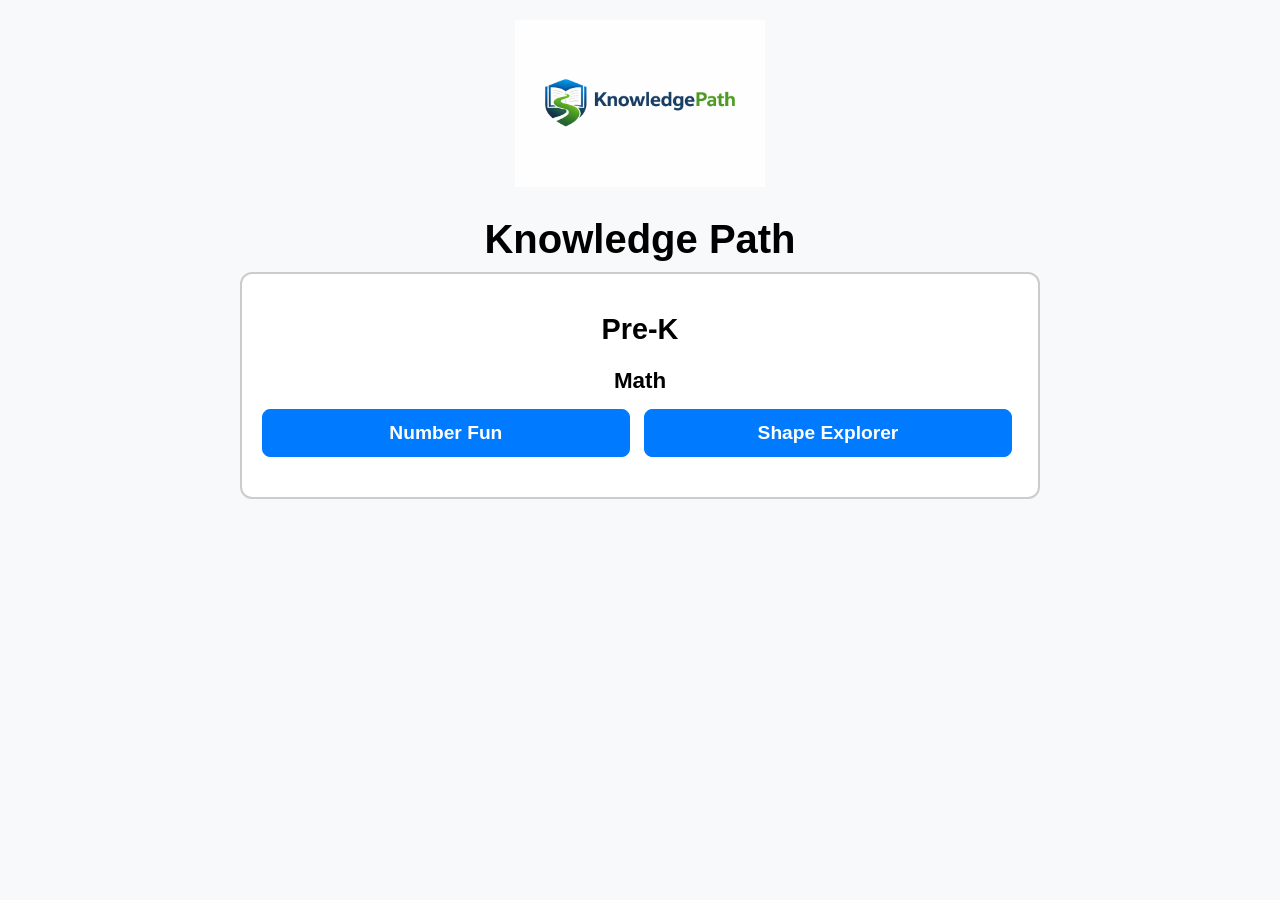
==== index.html @ 2440cc3b "Update index.html" ====
<!DOCTYPE html>
<html lang="en">
<head>
<meta charset="UTF-8">
<meta name="viewport" content="width=device-width, initial-scale=1.0">
<title>Knowledge Path</title>
<link rel="icon" href="logos/favicon.ico">
<link rel="stylesheet" href="style.css">
</head>
<body>

<!-- Banner logo -->
<img src="logos/bannerLogo.png" alt="Knowledge Path" class="banner">

<h1>Knowledge Path</h1>

<!-- Pre-K Example -->
<div class="grade">
  <h2>Pre-K</h2>
  <div class="subject">
    <h3>Math</h3>
    <button class="game-btn" data-link="games/Pre-K/NumberFun.html">Number Fun</button>
    <button class="game-btn" data-link="games/Pre-K/ShapeExplorer.html">Shape Explorer</button>
  </div>
</div>

<script src="script.js"></script>
</body>
</html>
---- style.css ----
body { font-family: Arial, sans-serif; padding: 20px; max-width: 800px; margin: auto; background: #f8f9fa; }
h1 { text-align: center; font-size: 2.5em; margin-bottom: 10px; }
.banner { display: block; margin: 0 auto 30px; max-width: 250px; }
.grade { margin-bottom: 30px; border: 2px solid #ccc; padding: 15px; border-radius: 12px; background: #fff; }
.grade h2 { font-size: 1.8em; margin-bottom: 15px; text-align: center; }
.subject { margin-bottom: 20px; }
.subject h3 { margin-bottom: 10px; font-size: 1.4em; text-align: center; }
.game-btn {
  font-size: 1.2em;
  padding: 12px 20px;
  margin: 5px;
  width: 48%;
  cursor: pointer;
  border-radius: 8px;
  border: 1px solid #007BFF;
  background-color: #007BFF;
  color: #fff;
  font-weight: bold;
}
.game-btn:hover { background-color: #0056b3; }
@media (max-width: 500px) {
  .game-btn { width: 100%; margin-bottom: 10px; }
}
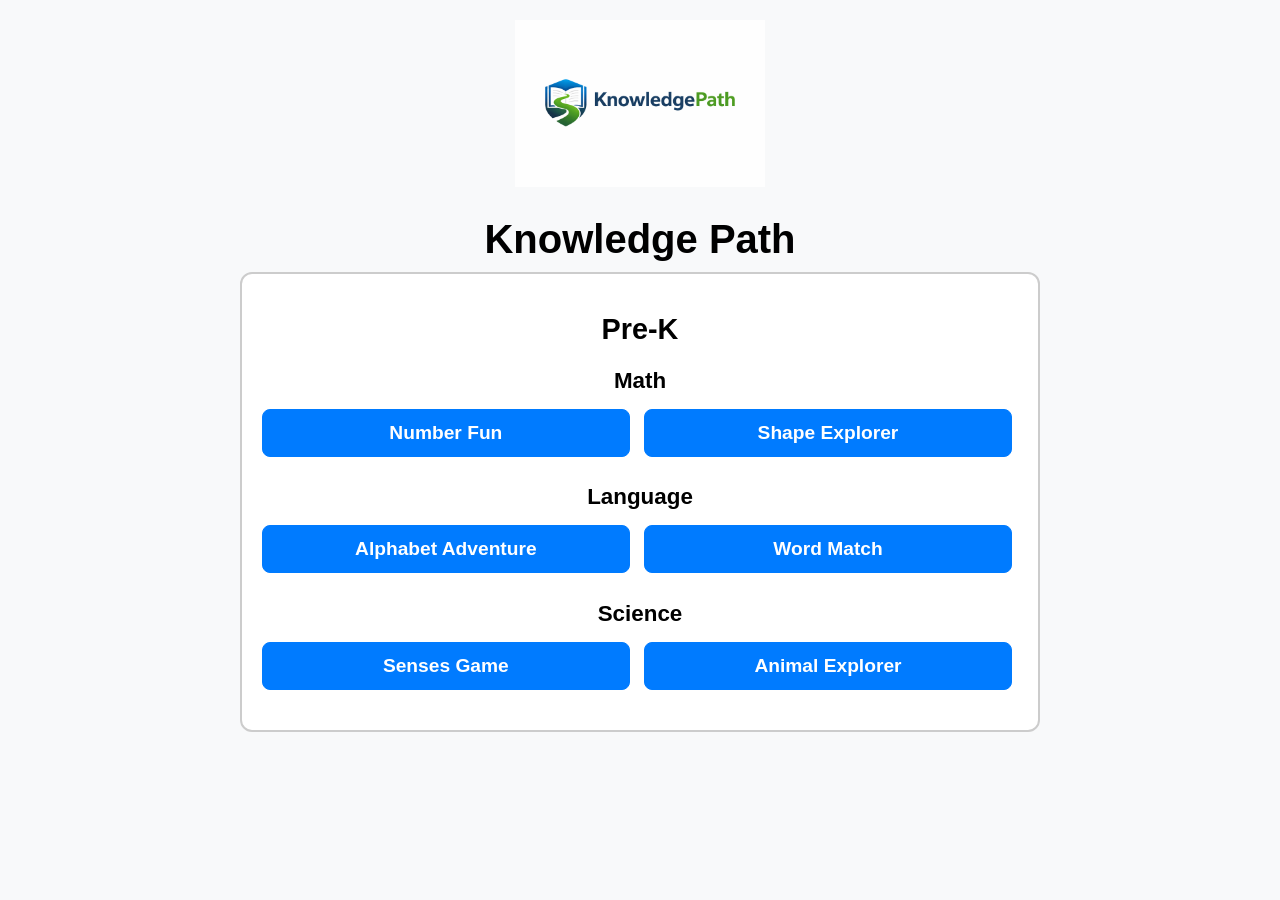
==== commit 25cdec6b: "Update index.html" ====
--- a/index.html
+++ b/index.html
@@ -17,12 +17,27 @@
 <!-- Pre-K Example -->
 <div class="grade">
   <h2>Pre-K</h2>
+
   <div class="subject">
     <h3>Math</h3>
     <button class="game-btn" data-link="games/Pre-K/NumberFun.html">Number Fun</button>
     <button class="game-btn" data-link="games/Pre-K/ShapeExplorer.html">Shape Explorer</button>
   </div>
+
+  <div class="subject">
+    <h3>Language</h3>
+    <button class="game-btn" data-link="games/Pre-K/AlphabetAdventure.html">Alphabet Adventure</button>
+    <button class="game-btn" data-link="games/Pre-K/WordMatch.html">Word Match</button>
+  </div>
+
+  <div class="subject">
+    <h3>Science</h3>
+    <button class="game-btn" data-link="games/Pre-K/SensesGame.html">Senses Game</button>
+    <button class="game-btn" data-link="games/Pre-K/AnimalExplorer.html">Animal Explorer</button>
+  </div>
 </div>
+
+<!-- Add more grades in the same format -->
 
 <script src="script.js"></script>
 </body>
--- a/style.css
+++ b/style.css
@@ -1,10 +1,16 @@
 body { font-family: Arial, sans-serif; padding: 20px; max-width: 800px; margin: auto; background: #f8f9fa; }
 h1 { text-align: center; font-size: 2.5em; margin-bottom: 10px; }
-.banner { display: block; margin: 0 auto 30px; max-width: 250px; }
+.banner { display: block; margin: 0 auto 30px; max-width: 250px; background: none; }
+
+/* Grades */
 .grade { margin-bottom: 30px; border: 2px solid #ccc; padding: 15px; border-radius: 12px; background: #fff; }
 .grade h2 { font-size: 1.8em; margin-bottom: 15px; text-align: center; }
+
+/* Subjects */
 .subject { margin-bottom: 20px; }
 .subject h3 { margin-bottom: 10px; font-size: 1.4em; text-align: center; }
+
+/* Game buttons */
 .game-btn {
   font-size: 1.2em;
   padding: 12px 20px;
@@ -18,6 +24,7 @@
   font-weight: bold;
 }
 .game-btn:hover { background-color: #0056b3; }
+
 @media (max-width: 500px) {
   .game-btn { width: 100%; margin-bottom: 10px; }
 }
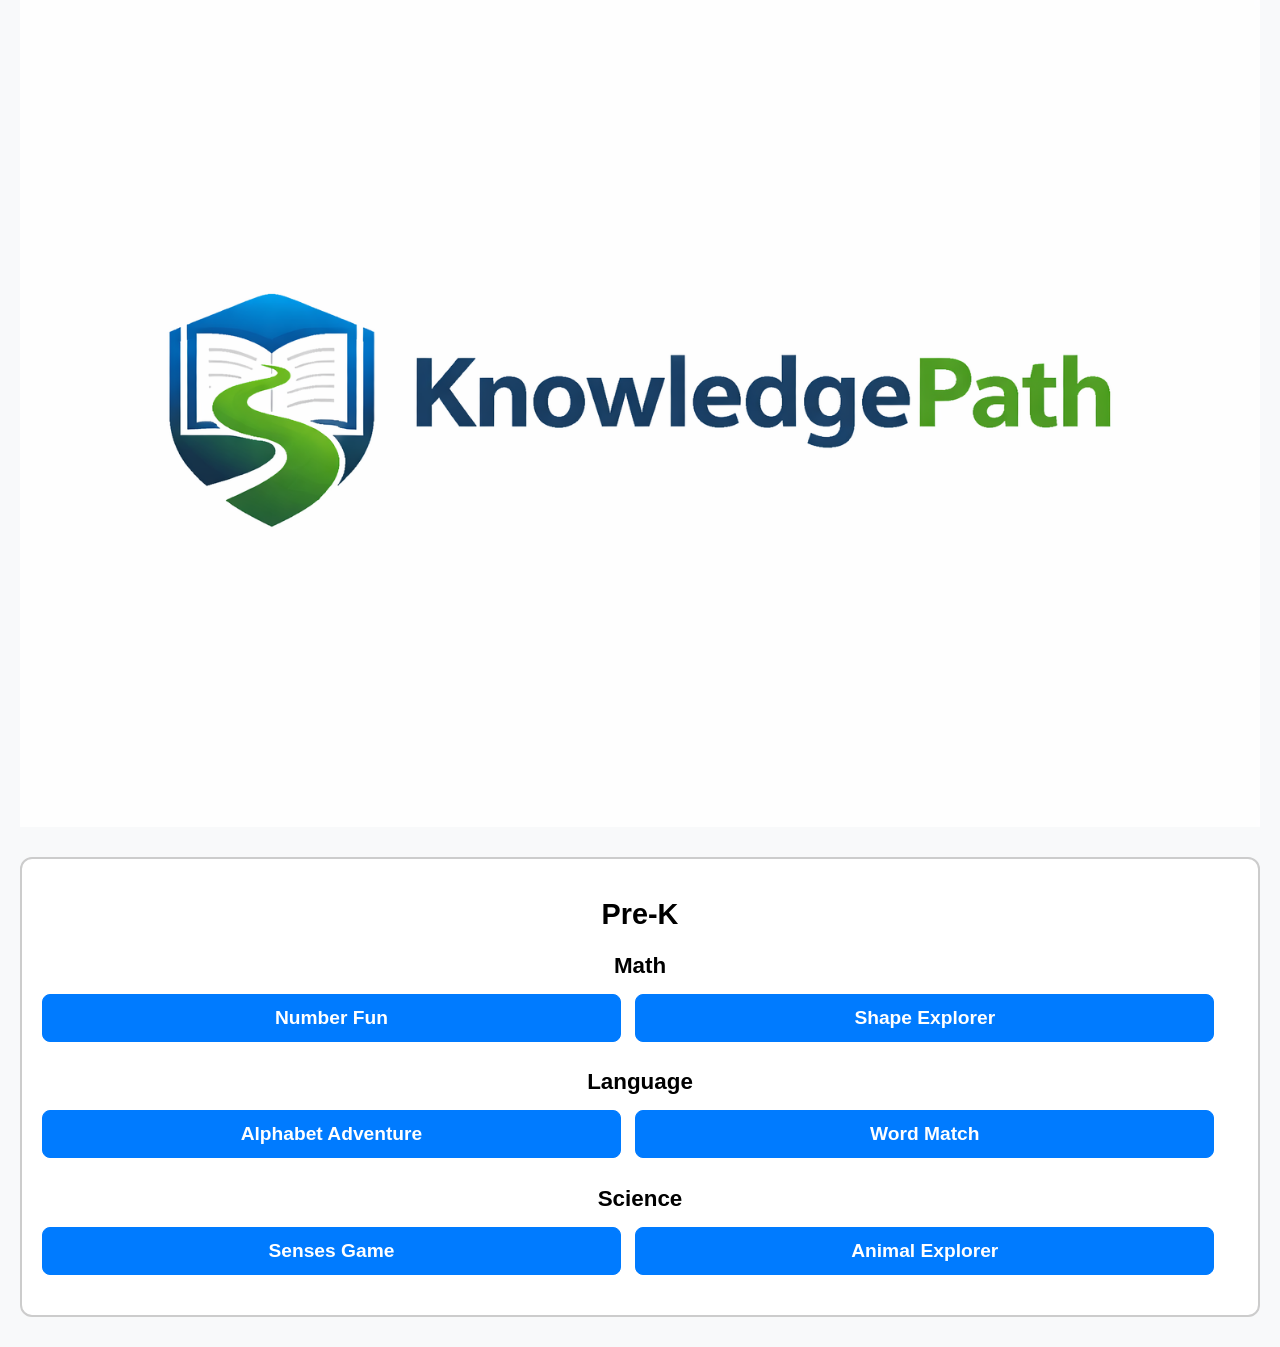
==== commit d52f55f2: "Update index.html" ====
--- a/index.html
+++ b/index.html
@@ -11,8 +11,6 @@
 
 <!-- Banner logo -->
 <img src="logos/bannerLogo.png" alt="Knowledge Path" class="banner">
-
-<h1>Knowledge Path</h1>
 
 <!-- Pre-K Example -->
 <div class="grade">
--- a/style.css
+++ b/style.css
@@ -1,14 +1,44 @@
-body { font-family: Arial, sans-serif; padding: 20px; max-width: 800px; margin: auto; background: #f8f9fa; }
-h1 { text-align: center; font-size: 2.5em; margin-bottom: 10px; }
-.banner { display: block; margin: 0 auto 30px; max-width: 250px; background: none; }
+/* Body & layout */
+body {
+  font-family: Arial, sans-serif;
+  padding: 0 20px;
+  background: #f8f9fa;
+  margin: 0;
+}
+
+/* Banner spans full width */
+.banner {
+  display: block;
+  width: 100%;
+  height: auto; /* maintain aspect ratio */
+  object-fit: cover; /* cover full width nicely */
+  border-radius: 0; /* remove circular effect */
+  margin-bottom: 30px;
+}
 
 /* Grades */
-.grade { margin-bottom: 30px; border: 2px solid #ccc; padding: 15px; border-radius: 12px; background: #fff; }
-.grade h2 { font-size: 1.8em; margin-bottom: 15px; text-align: center; }
+.grade {
+  margin-bottom: 30px;
+  border: 2px solid #ccc;
+  padding: 15px;
+  border-radius: 12px;
+  background: #fff;
+}
+.grade h2 {
+  font-size: 1.8em;
+  margin-bottom: 15px;
+  text-align: center;
+}
 
 /* Subjects */
-.subject { margin-bottom: 20px; }
-.subject h3 { margin-bottom: 10px; font-size: 1.4em; text-align: center; }
+.subject {
+  margin-bottom: 20px;
+}
+.subject h3 {
+  margin-bottom: 10px;
+  font-size: 1.4em;
+  text-align: center;
+}
 
 /* Game buttons */
 .game-btn {
@@ -22,9 +52,17 @@
   background-color: #007BFF;
   color: #fff;
   font-weight: bold;
+  display: inline-block;
+  text-align: center;
 }
-.game-btn:hover { background-color: #0056b3; }
+.game-btn:hover {
+  background-color: #0056b3;
+}
 
+/* Mobile responsiveness */
 @media (max-width: 500px) {
-  .game-btn { width: 100%; margin-bottom: 10px; }
+  .game-btn {
+    width: 100%;
+    margin-bottom: 10px;
+  }
 }
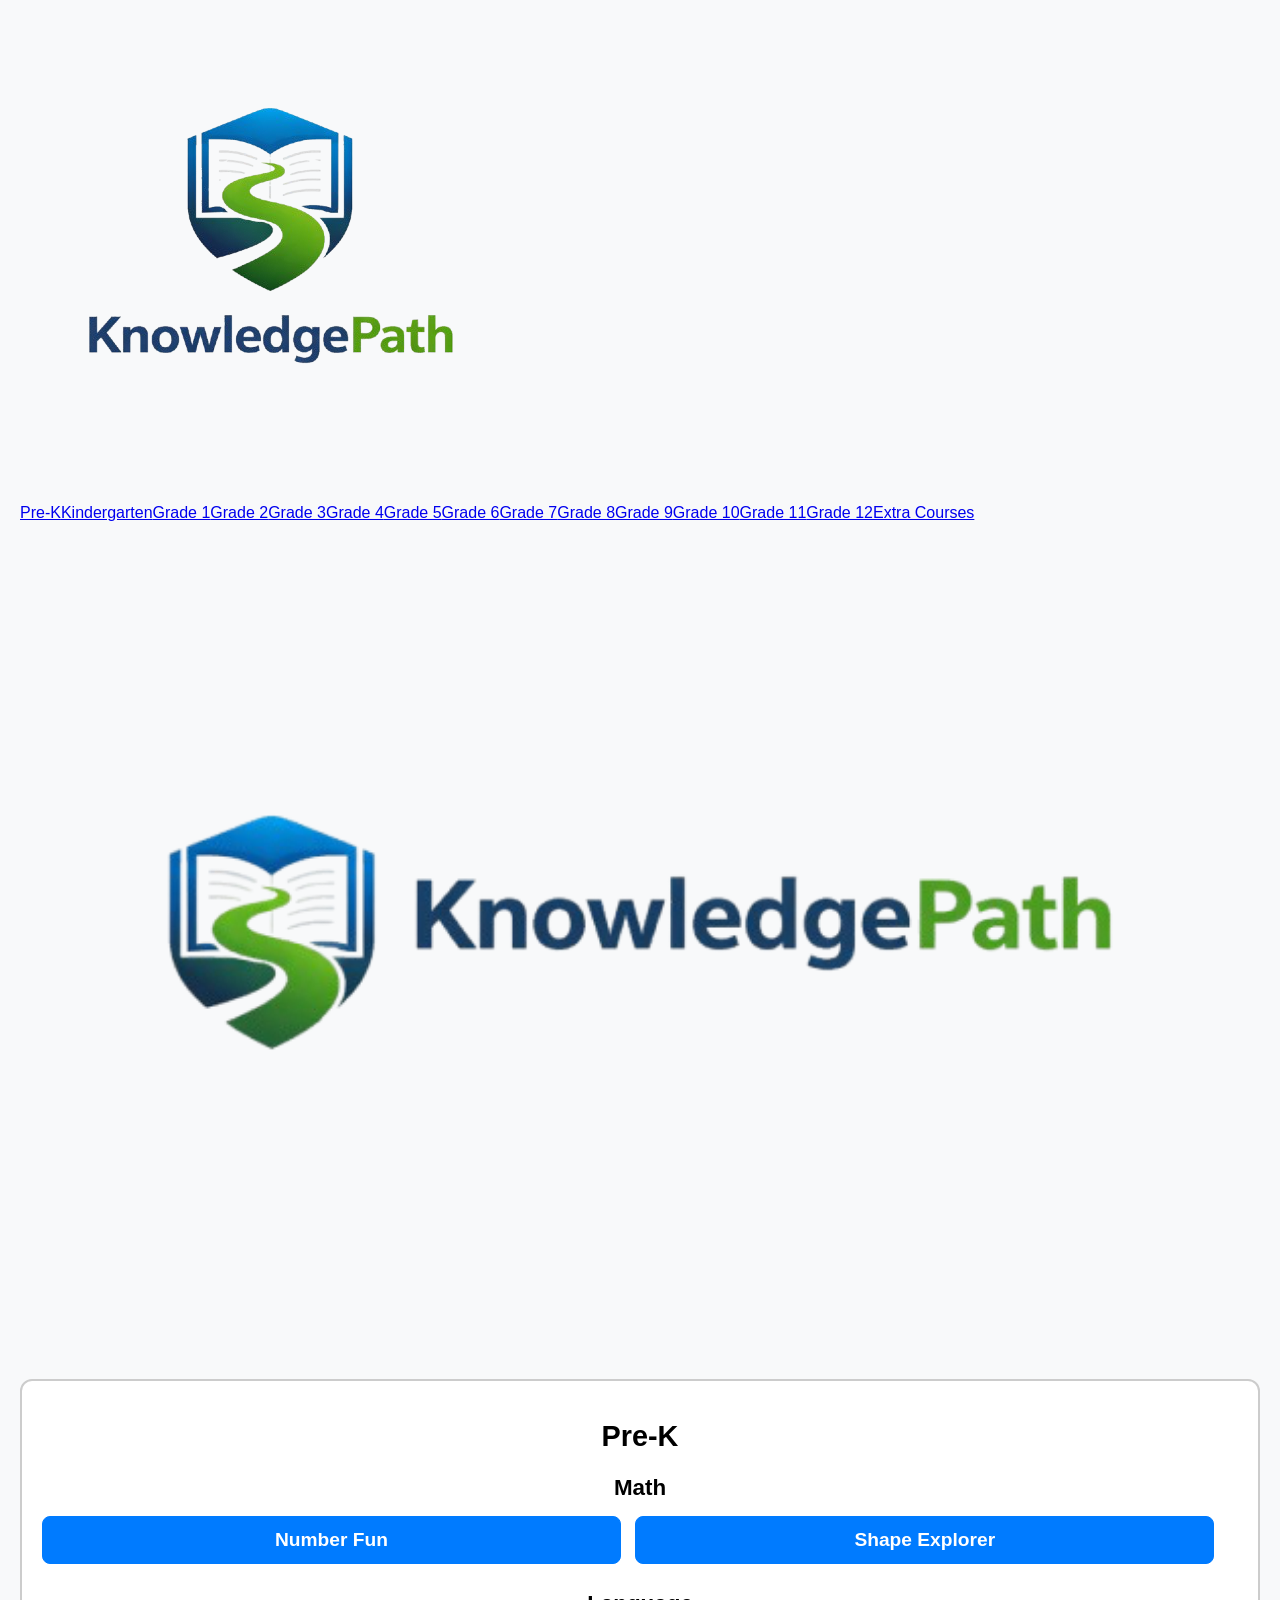
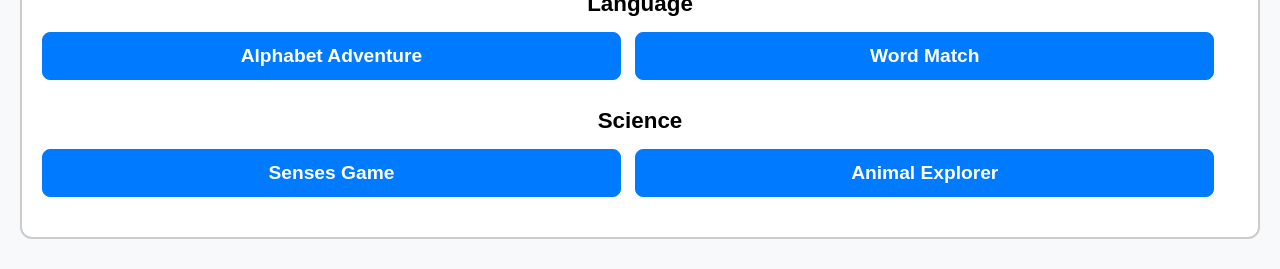
==== commit 3369d6b1: "Update index.html" ====
--- a/index.html
+++ b/index.html
@@ -38,5 +38,6 @@
 <!-- Add more grades in the same format -->
 
 <script src="script.js"></script>
+<script src="topbar.js"></script>
 </body>
 </html>
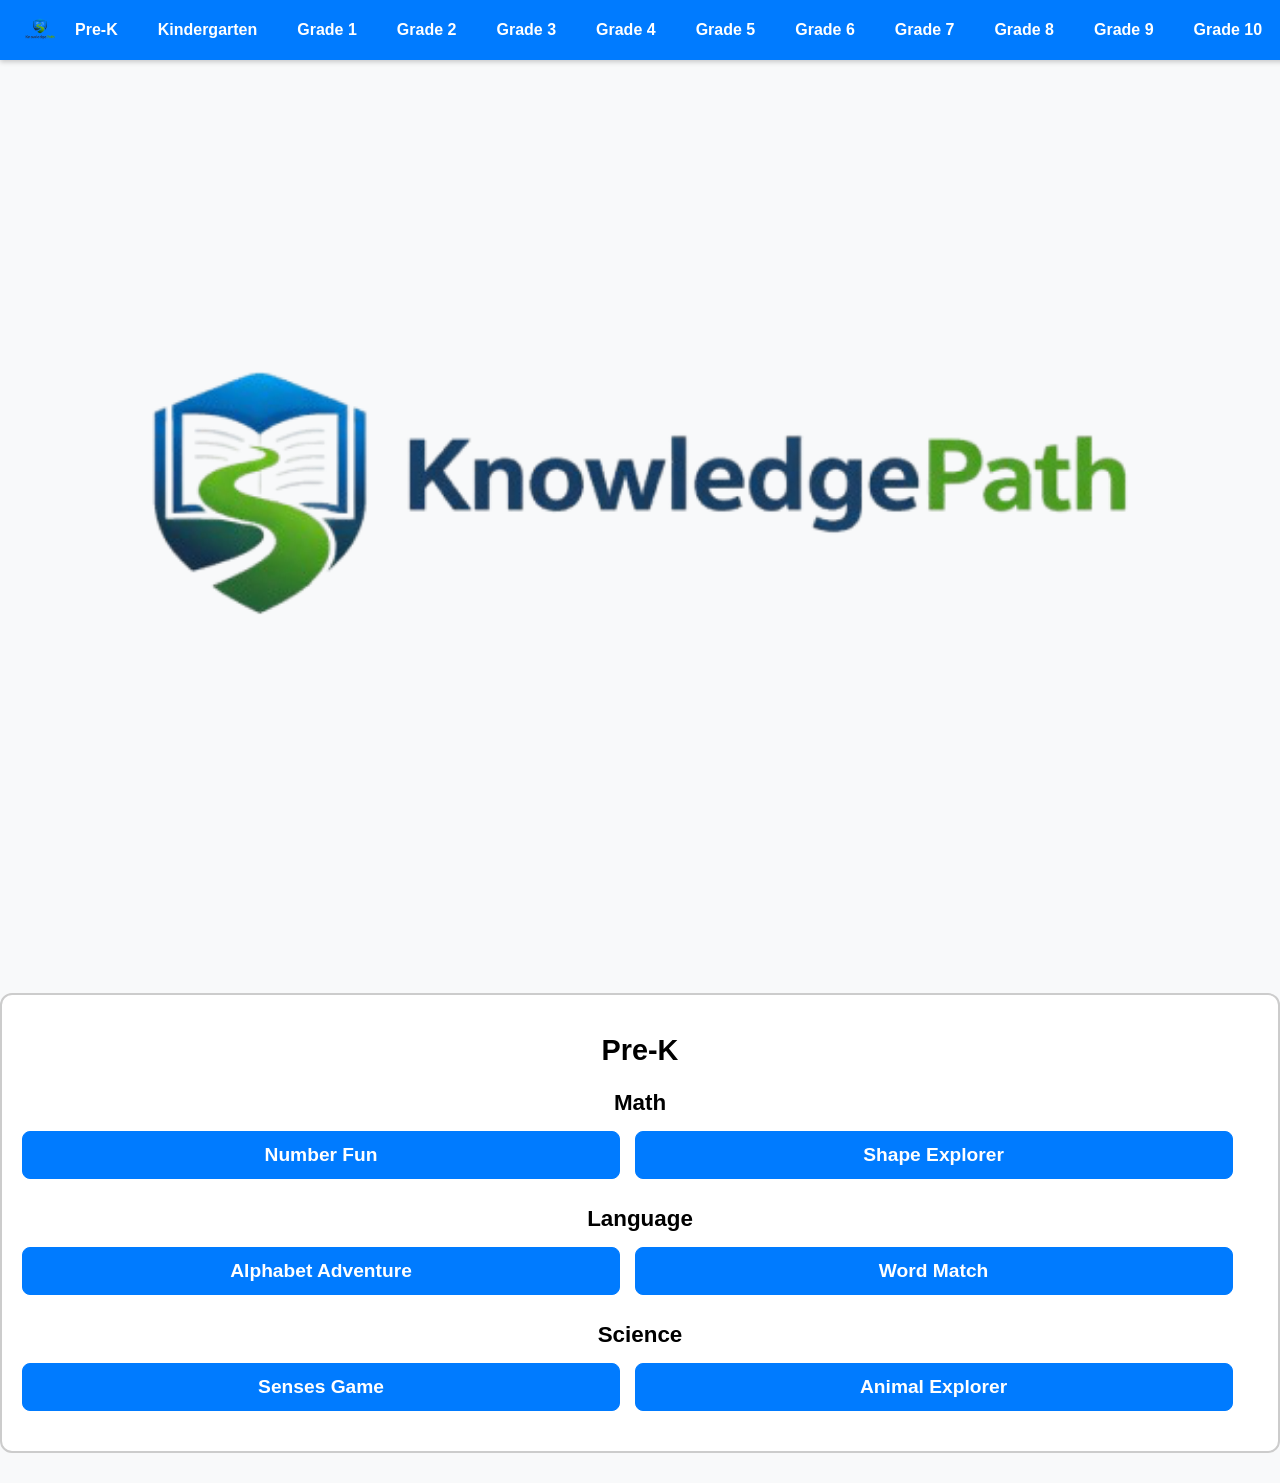
==== commit da73b4ea: "Update index.html" ====
--- a/index.html
+++ b/index.html
@@ -5,6 +5,11 @@
 <meta name="viewport" content="width=device-width, initial-scale=1.0">
 <title>Knowledge Path</title>
 <link rel="icon" href="logos/favicon.ico">
+  <!-- iOS Add to Home Screen -->
+<link rel="apple-touch-icon" href="logos/favicon.ico">
+<meta name="apple-mobile-web-app-capable" content="yes">
+<meta name="apple-mobile-web-app-title" content="Knowledge Path">
+<meta name="apple-mobile-web-app-status-bar-style" content="black-translucent">
 <link rel="stylesheet" href="style.css">
 </head>
 <body>
--- a/style.css
+++ b/style.css
@@ -1,22 +1,85 @@
-/* Body & layout */
+/* ==================== Global Styles ==================== */
 body {
   font-family: Arial, sans-serif;
-  padding: 0 20px;
+  padding: 0;
+  margin: 0;
   background: #f8f9fa;
-  margin: 0;
 }
 
-/* Banner spans full width */
+/* Links and buttons reset */
+a {
+  text-decoration: none;
+}
+
+/* ==================== Top Bar ==================== */
+.top-bar {
+  position: fixed;
+  top: 0;
+  left: 0;
+  width: 100%;
+  background-color: #007BFF;
+  display: flex;
+  align-items: center;
+  justify-content: space-between;
+  padding: 10px 20px;
+  box-shadow: 0 2px 5px rgba(0,0,0,0.2);
+  z-index: 1000;
+  flex-wrap: nowrap; /* keep all links in one row */
+  overflow-x: auto;  /* allow horizontal scroll on small screens */
+}
+
+/* Logo */
+.top-logo {
+  height: 40px;
+  cursor: pointer;
+}
+
+/* Links container */
+.links-container {
+  display: flex;
+  gap: 10px;
+  flex-wrap: nowrap;
+}
+
+/* Top links */
+.top-link {
+  color: #fff;
+  font-weight: bold;
+  padding: 8px 15px;
+  border-radius: 5px;
+  white-space: nowrap;
+  transition: background 0.2s;
+}
+.top-link:hover {
+  background-color: rgba(255,255,255,0.2);
+}
+
+/* Push content below top bar */
+body > *:not(.top-bar) {
+  margin-top: 70px; /* adjust to top bar height */
+}
+
+/* ==================== Mobile / Scroll ==================== */
+@media (max-width: 768px) {
+  .top-bar {
+    padding: 8px 10px;
+  }
+  .top-link {
+    padding: 6px 10px;
+    font-size: 0.9em;
+  }
+}
+
+/* ==================== Banner ==================== */
 .banner {
   display: block;
   width: 100%;
-  height: auto; /* maintain aspect ratio */
-  object-fit: cover; /* cover full width nicely */
-  border-radius: 0; /* remove circular effect */
+  height: auto;
+  object-fit: cover;
   margin-bottom: 30px;
 }
 
-/* Grades */
+/* ==================== Grades ==================== */
 .grade {
   margin-bottom: 30px;
   border: 2px solid #ccc;
@@ -30,7 +93,7 @@
   text-align: center;
 }
 
-/* Subjects */
+/* ==================== Subjects ==================== */
 .subject {
   margin-bottom: 20px;
 }
@@ -40,7 +103,7 @@
   text-align: center;
 }
 
-/* Game buttons */
+/* ==================== Game Buttons ==================== */
 .game-btn {
   font-size: 1.2em;
   padding: 12px 20px;
@@ -54,15 +117,32 @@
   font-weight: bold;
   display: inline-block;
   text-align: center;
+  transition: background 0.2s;
 }
 .game-btn:hover {
   background-color: #0056b3;
 }
 
-/* Mobile responsiveness */
-@media (max-width: 500px) {
+/* ==================== Mobile Responsiveness ==================== */
+@media (max-width: 600px) {
+  /* Top bar links stack vertically on mobile */
+  .links-container {
+    flex-direction: column;
+    width: 100%;
+  }
+  .top-link {
+    text-align: center;
+    width: 100%;
+  }
+
+  /* Game buttons full width on mobile */
   .game-btn {
     width: 100%;
     margin-bottom: 10px;
   }
+
+  /* Grades padding adjustment */
+  .grade {
+    padding: 10px;
+  }
 }
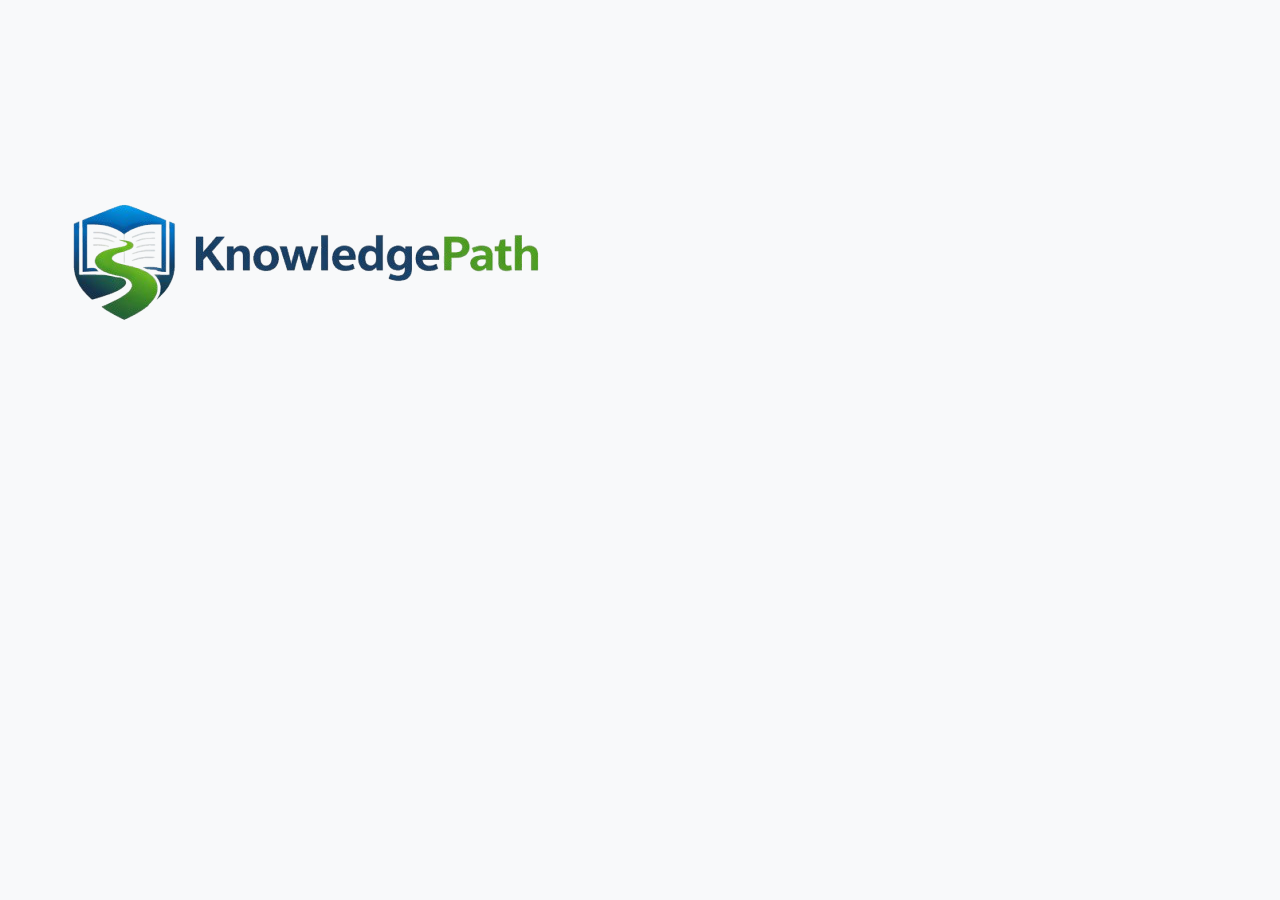
==== commit be42906a: "Update index.html" ====
--- a/index.html
+++ b/index.html
@@ -1,48 +1,22 @@
 <!DOCTYPE html>
 <html lang="en">
 <head>
-<meta charset="UTF-8">
-<meta name="viewport" content="width=device-width, initial-scale=1.0">
-<title>Knowledge Path</title>
-<link rel="icon" href="logos/favicon.ico">
-  <!-- iOS Add to Home Screen -->
-<link rel="apple-touch-icon" href="logos/favicon.ico">
-<meta name="apple-mobile-web-app-capable" content="yes">
-<meta name="apple-mobile-web-app-title" content="Knowledge Path">
-<meta name="apple-mobile-web-app-status-bar-style" content="black-translucent">
-<link rel="stylesheet" href="style.css">
+  <meta charset="UTF-8">
+  <meta name="viewport" content="width=device-width, initial-scale=1.0">
+  <title>Knowledge Path</title>
+  <link rel="icon" href="logos/favicon.ico" type="image/x-icon">
+  <link rel="stylesheet" href="style.css">
 </head>
 <body>
 
-<!-- Banner logo -->
-<img src="logos/bannerLogo.png" alt="Knowledge Path" class="banner">
-
-<!-- Pre-K Example -->
-<div class="grade">
-  <h2>Pre-K</h2>
-
-  <div class="subject">
-    <h3>Math</h3>
-    <button class="game-btn" data-link="games/Pre-K/NumberFun.html">Number Fun</button>
-    <button class="game-btn" data-link="games/Pre-K/ShapeExplorer.html">Shape Explorer</button>
+  <!-- Banner logo -->
+  <div class="banner-container">
+    <img src="logos/bannerLogo.png" alt="Knowledge Path Banner" class="banner-logo">
   </div>
 
-  <div class="subject">
-    <h3>Language</h3>
-    <button class="game-btn" data-link="games/Pre-K/AlphabetAdventure.html">Alphabet Adventure</button>
-    <button class="game-btn" data-link="games/Pre-K/WordMatch.html">Word Match</button>
-  </div>
+  <!-- Container for grade links -->
+  <div id="grades-container"></div>
 
-  <div class="subject">
-    <h3>Science</h3>
-    <button class="game-btn" data-link="games/Pre-K/SensesGame.html">Senses Game</button>
-    <button class="game-btn" data-link="games/Pre-K/AnimalExplorer.html">Animal Explorer</button>
-  </div>
-</div>
-
-<!-- Add more grades in the same format -->
-
-<script src="script.js"></script>
-<script src="topbar.js"></script>
+  <script src="render.js"></script>
 </body>
 </html>
--- a/style.css
+++ b/style.css
@@ -11,7 +11,7 @@
   text-decoration: none;
 }
 
-/* ==================== Top Bar ==================== */
+/* Top Bar */
 .top-bar {
   position: fixed;
   top: 0;
@@ -20,52 +20,62 @@
   background-color: #007BFF;
   display: flex;
   align-items: center;
-  justify-content: space-between;
-  padding: 10px 20px;
+  padding: 5px 10px;
   box-shadow: 0 2px 5px rgba(0,0,0,0.2);
   z-index: 1000;
-  flex-wrap: nowrap; /* keep all links in one row */
-  overflow-x: auto;  /* allow horizontal scroll on small screens */
 }
 
 /* Logo */
 .top-logo {
   height: 40px;
+  margin-right: 10px;
+  flex-shrink: 0;
   cursor: pointer;
+}
+
+/* Scroll wrapper */
+.scroll-wrapper {
+  flex: 1;
+  overflow-x: auto;
+  white-space: nowrap; /* Force one line */
 }
 
 /* Links container */
 .links-container {
-  display: flex;
-  gap: 10px;
-  flex-wrap: nowrap;
+  display: inline-flex;  /* Keep links in one horizontal line */
+  gap: 8px;
+  padding: 5px 0;
 }
 
-/* Top links */
+/* Links */
 .top-link {
+  display: inline-block; /* Prevent each link from being block */
   color: #fff;
   font-weight: bold;
-  padding: 8px 15px;
+  padding: 6px 12px;
   border-radius: 5px;
-  white-space: nowrap;
+  white-space: nowrap;   /* Keep text on one line */
+  flex-shrink: 0;
+  text-decoration: none;
   transition: background 0.2s;
 }
 .top-link:hover {
   background-color: rgba(255,255,255,0.2);
 }
 
+/* Hide scrollbar */
+.links-container::-webkit-scrollbar { display: none; }
+.links-container { -ms-overflow-style: none; scrollbar-width: none; }
+
 /* Push content below top bar */
 body > *:not(.top-bar) {
-  margin-top: 70px; /* adjust to top bar height */
+  margin-top: 60px;
 }
 
-/* ==================== Mobile / Scroll ==================== */
+/* Mobile tweaks */
 @media (max-width: 768px) {
-  .top-bar {
-    padding: 8px 10px;
-  }
   .top-link {
-    padding: 6px 10px;
+    padding: 5px 8px;
     font-size: 0.9em;
   }
 }
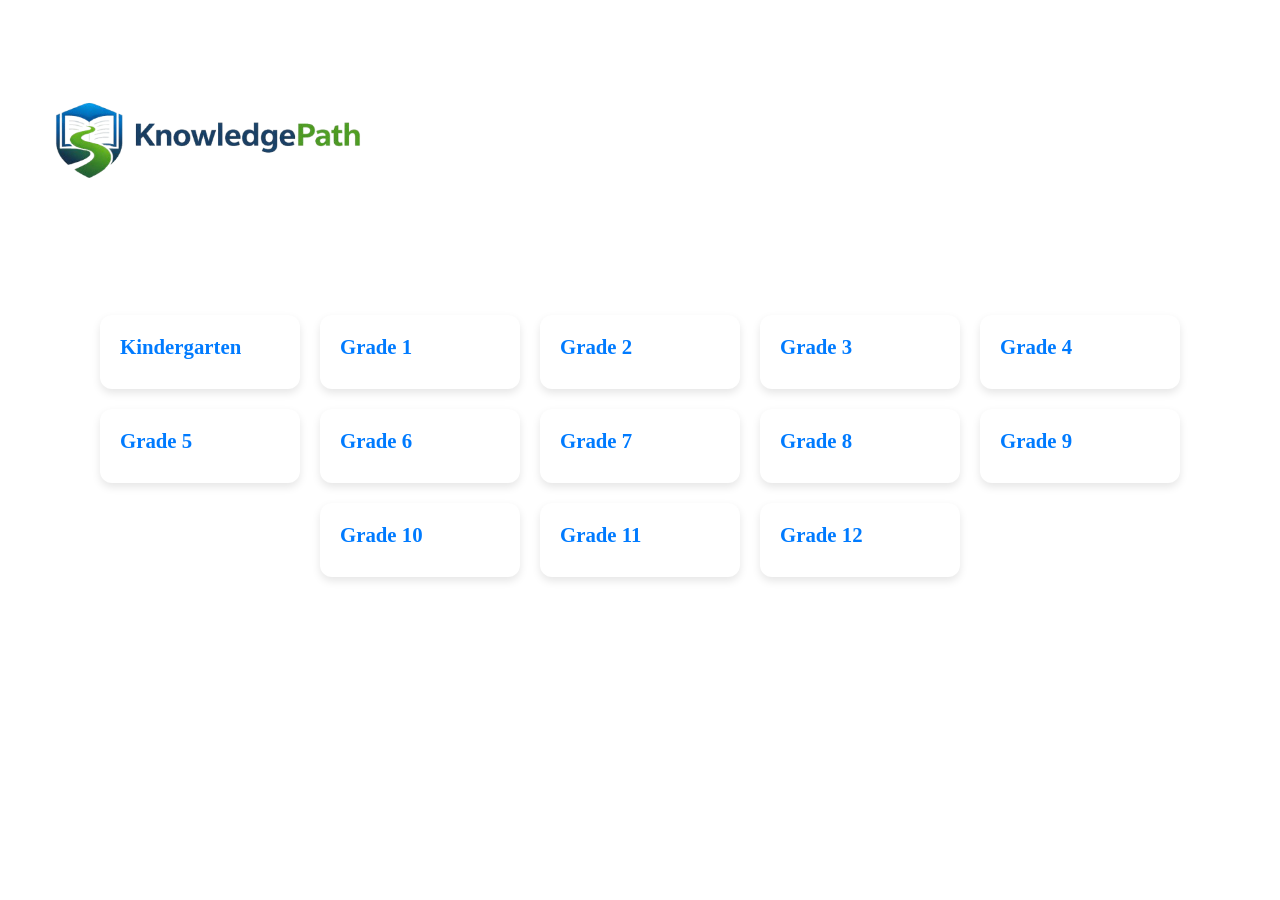
==== commit 3da32a2b: "Update index.html" ====
--- a/index.html
+++ b/index.html
@@ -3,20 +3,21 @@
 <head>
   <meta charset="UTF-8">
   <meta name="viewport" content="width=device-width, initial-scale=1.0">
-  <title>Knowledge Path</title>
+  <title>Knowledge Path - K-12</title>
   <link rel="icon" href="logos/favicon.ico" type="image/x-icon">
   <link rel="stylesheet" href="style.css">
 </head>
 <body>
+  <!-- Header / Banner -->
+  <header class="header">
+    <img src="logos/bannerLogo.png" alt="Knowledge Path Banner" class="banner-logo">
+  </header>
 
-  <!-- Banner logo -->
-  <div class="banner-container">
-    <img src="logos/bannerLogo.png" alt="Knowledge Path Banner" class="banner-logo">
-  </div>
+  <!-- Grades Grid -->
+  <main>
+    <div id="grades-container" class="grades-grid"></div>
+  </main>
 
-  <!-- Container for grade links -->
-  <div id="grades-container"></div>
-
-  <script src="render.js"></script>
+  <script src="script.js"></script>
 </body>
 </html>
--- a/style.css
+++ b/style.css
@@ -1,158 +1,81 @@
-/* ==================== Global Styles ==================== */
-body {
-  font-family: Arial, sans-serif;
-  padding: 0;
-  margin: 0;
-  background: #f8f9fa;
+/* Banner logo */
+.banner-container {
+  width: 100%;
+  display: flex;
+  justify-content: center;
+  padding: 20px 0;
+  background: transparent;
 }
 
-/* Links and buttons reset */
-a {
-  text-decoration: none;
+.banner-logo {
+  max-width: 400px;
+  width: 90%;
+  height: auto;
+  display: block;
 }
 
-/* Top Bar */
-.top-bar {
-  position: fixed;
-  top: 0;
-  left: 0;
-  width: 100%;
-  background-color: #007BFF;
+/* Grades container grid */
+#grades-container {
   display: flex;
-  align-items: center;
-  padding: 5px 10px;
-  box-shadow: 0 2px 5px rgba(0,0,0,0.2);
-  z-index: 1000;
+  flex-wrap: wrap;
+  gap: 20px;
+  justify-content: center;
+  margin: 40px 10px 20px 10px;
 }
 
-/* Logo */
-.top-logo {
-  height: 40px;
-  margin-right: 10px;
-  flex-shrink: 0;
-  cursor: pointer;
+/* Grade card */
+.grade-card {
+  flex: 0 0 200px;
+  background: #ffffff;
+  border-radius: 12px;
+  box-shadow: 0 4px 8px rgba(0,0,0,0.1);
+  transition: transform 0.2s, box-shadow 0.2s;
 }
 
-/* Scroll wrapper */
-.scroll-wrapper {
-  flex: 1;
-  overflow-x: auto;
-  white-space: nowrap; /* Force one line */
+.grade-card:hover {
+  transform: translateY(-3px);
+  box-shadow: 0 8px 16px rgba(0,0,0,0.2);
 }
 
-/* Links container */
-.links-container {
-  display: inline-flex;  /* Keep links in one horizontal line */
-  gap: 8px;
-  padding: 5px 0;
+/* Link inside card */
+.grade-link {
+  display: block;
+  padding: 20px;
+  text-decoration: none;
+  color: #333;
 }
 
-/* Links */
-.top-link {
-  display: inline-block; /* Prevent each link from being block */
-  color: #fff;
+/* Grade name */
+.grade-name {
+  margin: 0 0 10px 0;
+  font-size: 1.3em;
   font-weight: bold;
-  padding: 6px 12px;
-  border-radius: 5px;
-  white-space: nowrap;   /* Keep text on one line */
-  flex-shrink: 0;
-  text-decoration: none;
-  transition: background 0.2s;
-}
-.top-link:hover {
-  background-color: rgba(255,255,255,0.2);
+  color: #007BFF;
 }
 
-/* Hide scrollbar */
-.links-container::-webkit-scrollbar { display: none; }
-.links-container { -ms-overflow-style: none; scrollbar-width: none; }
+/* Description */
+.grade-desc {
+  margin: 0 0 8px 0;
+  font-size: 0.95em;
+  color: #555;
+}
 
-/* Push content below top bar */
-body > *:not(.top-bar) {
-  margin-top: 60px;
+/* Duration */
+.grade-duration {
+  margin: 0;
+  font-size: 0.85em;
+  color: #888;
 }
 
 /* Mobile tweaks */
-@media (max-width: 768px) {
-  .top-link {
-    padding: 5px 8px;
-    font-size: 0.9em;
+@media (max-width: 600px) {
+  .grade-card {
+    flex: 0 0 140px;
   }
-}
-
-/* ==================== Banner ==================== */
-.banner {
-  display: block;
-  width: 100%;
-  height: auto;
-  object-fit: cover;
-  margin-bottom: 30px;
-}
-
-/* ==================== Grades ==================== */
-.grade {
-  margin-bottom: 30px;
-  border: 2px solid #ccc;
-  padding: 15px;
-  border-radius: 12px;
-  background: #fff;
-}
-.grade h2 {
-  font-size: 1.8em;
-  margin-bottom: 15px;
-  text-align: center;
-}
-
-/* ==================== Subjects ==================== */
-.subject {
-  margin-bottom: 20px;
-}
-.subject h3 {
-  margin-bottom: 10px;
-  font-size: 1.4em;
-  text-align: center;
-}
-
-/* ==================== Game Buttons ==================== */
-.game-btn {
-  font-size: 1.2em;
-  padding: 12px 20px;
-  margin: 5px;
-  width: 48%;
-  cursor: pointer;
-  border-radius: 8px;
-  border: 1px solid #007BFF;
-  background-color: #007BFF;
-  color: #fff;
-  font-weight: bold;
-  display: inline-block;
-  text-align: center;
-  transition: background 0.2s;
-}
-.game-btn:hover {
-  background-color: #0056b3;
-}
-
-/* ==================== Mobile Responsiveness ==================== */
-@media (max-width: 600px) {
-  /* Top bar links stack vertically on mobile */
-  .links-container {
-    flex-direction: column;
-    width: 100%;
+  .grade-name {
+    font-size: 1.1em;
   }
-  .top-link {
-    text-align: center;
-    width: 100%;
-  }
-
-  /* Game buttons full width on mobile */
-  .game-btn {
-    width: 100%;
-    margin-bottom: 10px;
-  }
-
-  /* Grades padding adjustment */
-  .grade {
-    padding: 10px;
+  .grade-desc, .grade-duration {
+    font-size: 0.8em;
   }
 }
